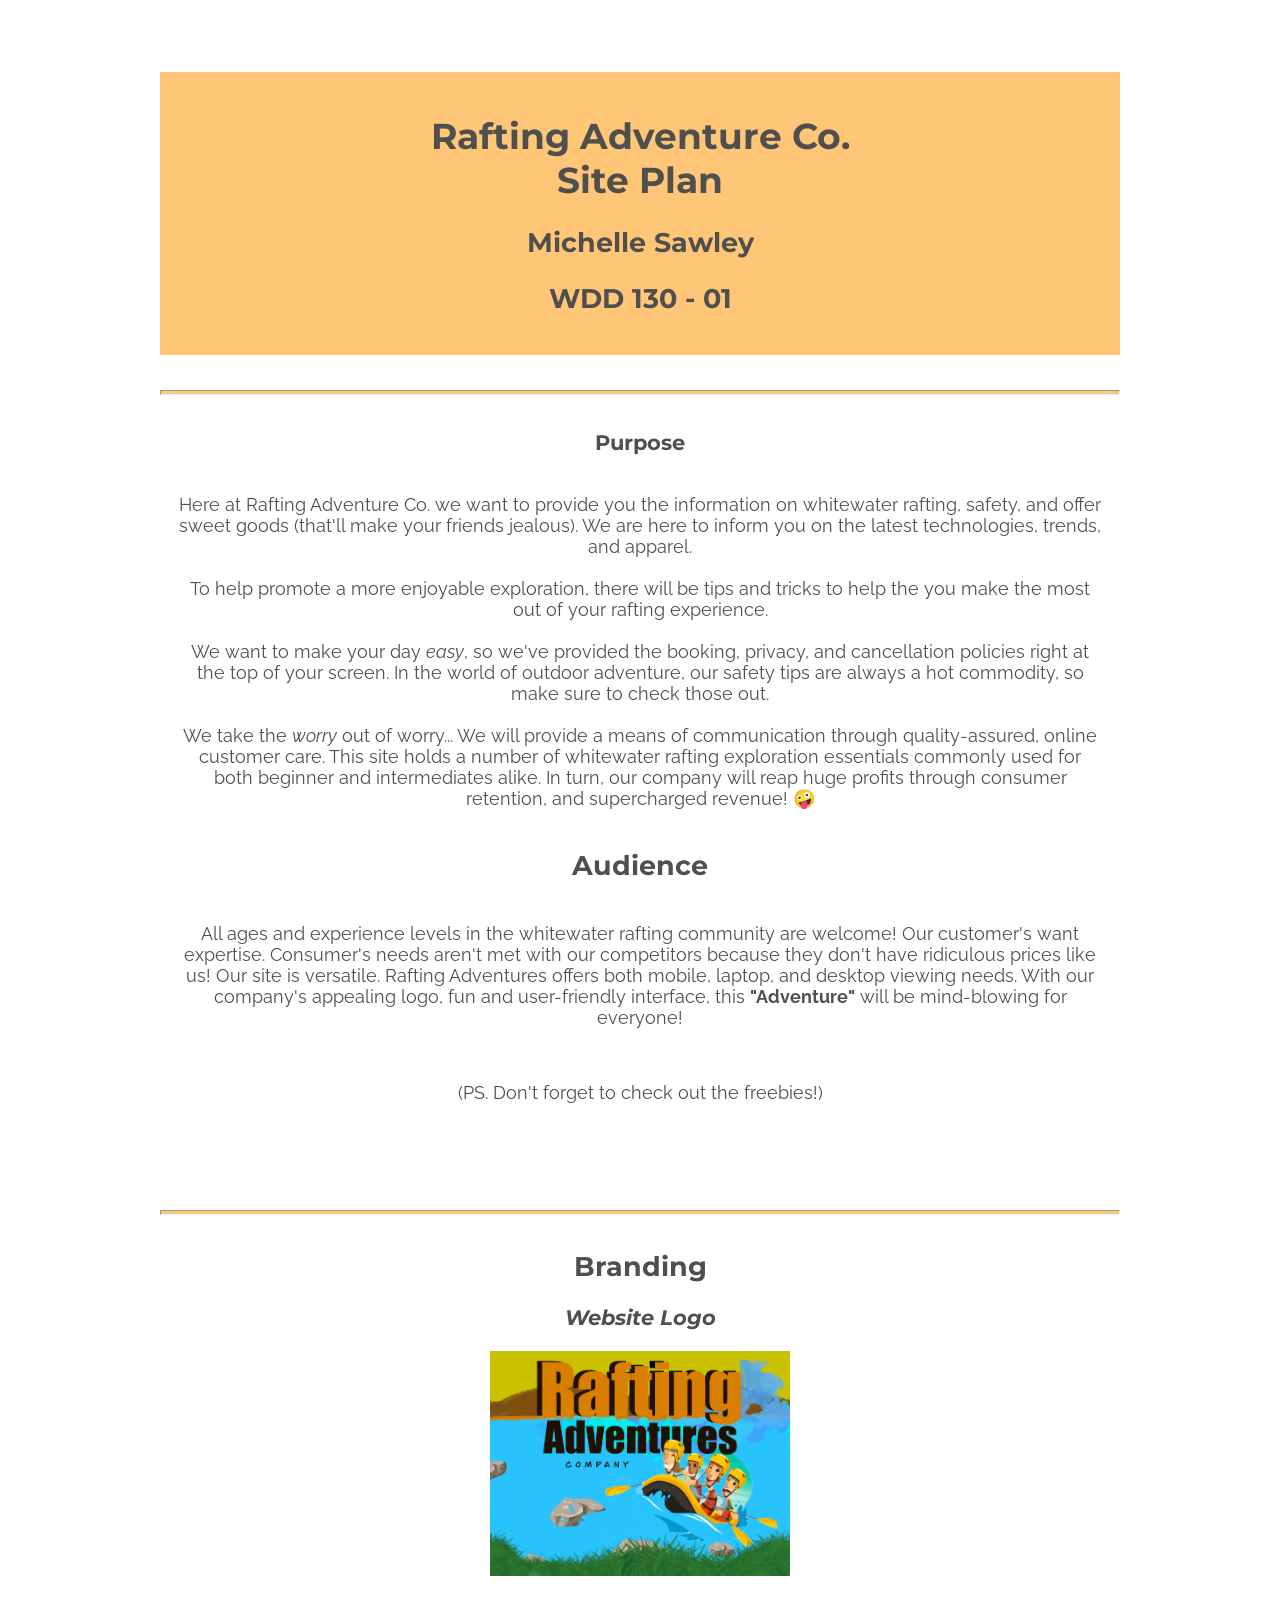
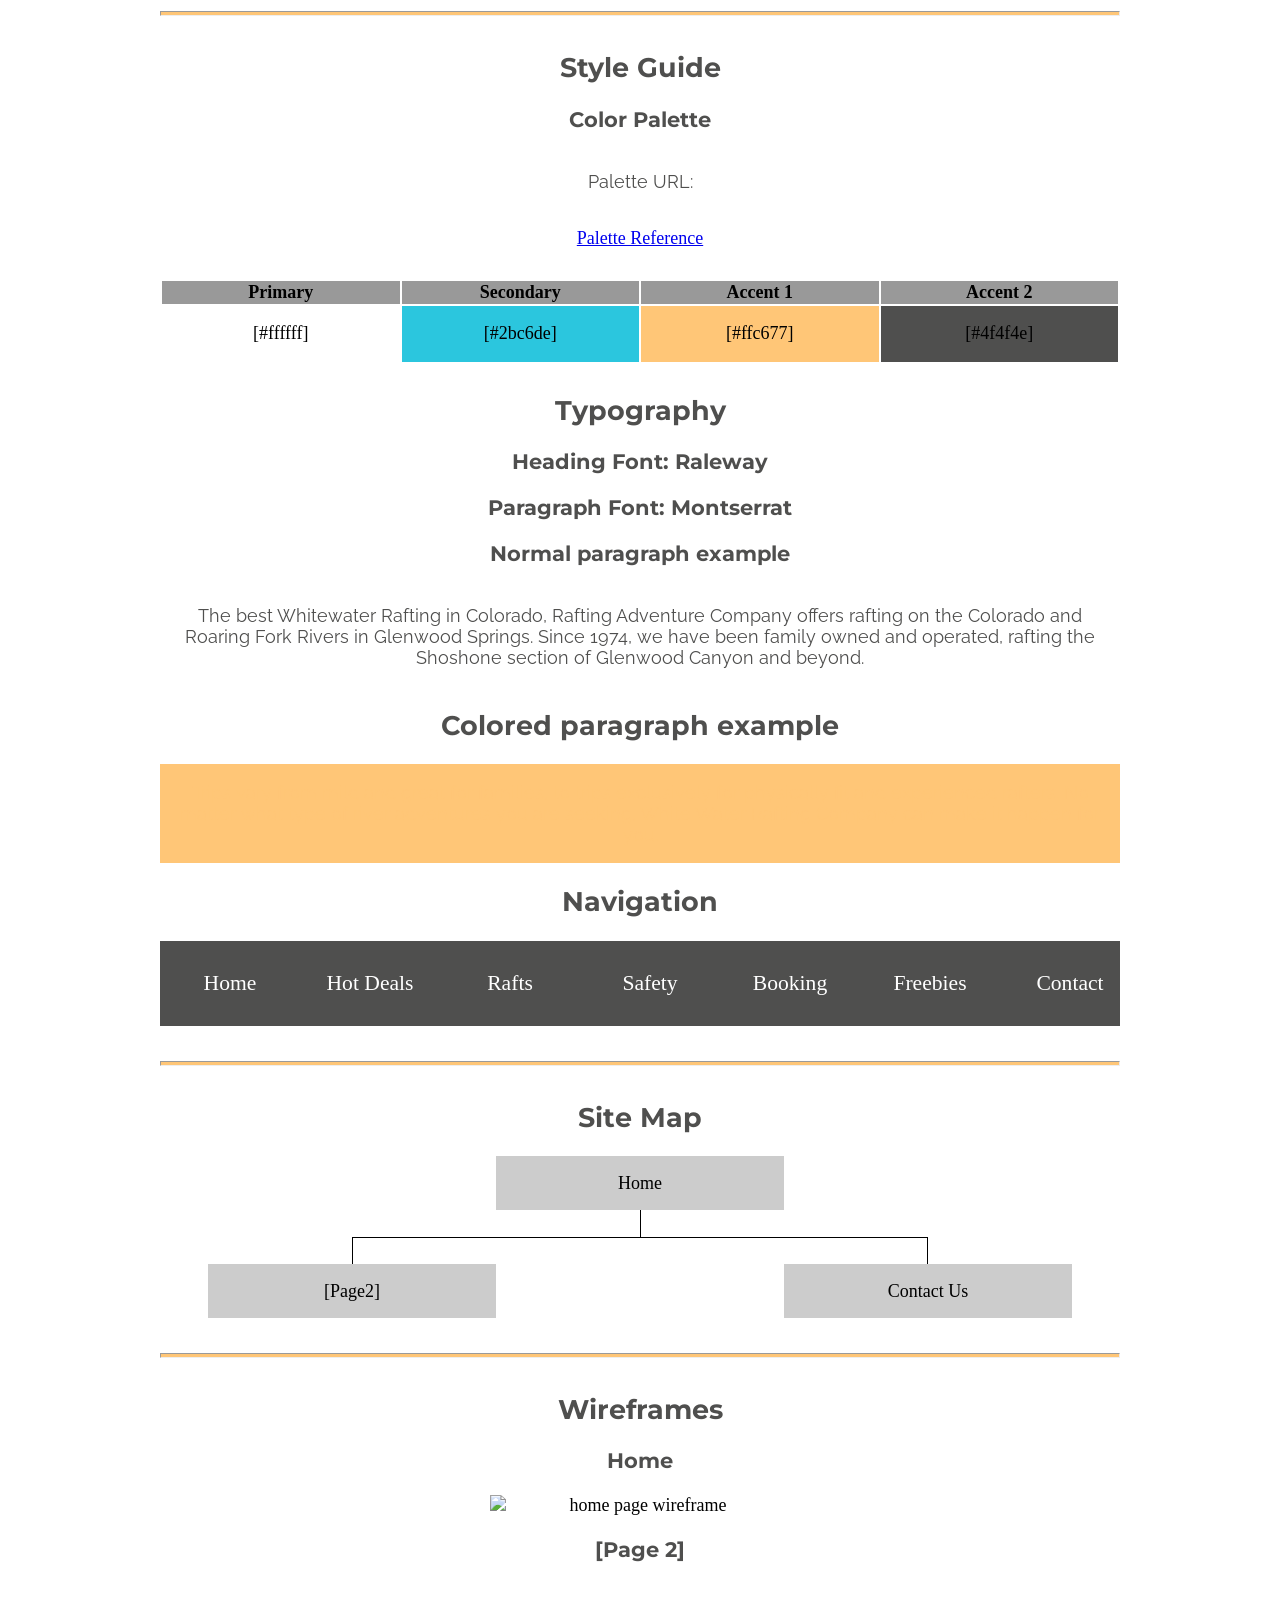
==== wdd130/index.html @ 9b43a825 "created new index.html" ====
<!-- Error 404 occured. I renamed file to 'index.html' 
Added new link for .css file to see if the images would show up.  -->

<!DOCTYPE html>
<html lang="en-us"><head>
  <meta charset="utf-8"> 
  <title>Site Plan</title>
  <link type="text/css" rel="stylesheet" href="wwr/styles/site-plan-rafting.css">
  <link type="text/css" rel="stylesheet" href="site-plan-rafting.css">

<style>[id*='google_ads_iframe'],[id*='taboola-'],.taboolaHeight,.taboola-placeholder,#credential_picker_container,#credentials-picker-container,#credential_picker_iframe,[id*='google-one-tap-iframe'],#google-one-tap-popup-container,.google-one-tap-modal-div,#amp_floatingAdDiv,#ez-content-blocker-container,#notify-adblock{display:none!important;min-height:0!important;height:0!important;}</style></head>


<body>


  <header>
    <h1>Rafting Adventure Co.<br> Site Plan</h1>
    <h2>Michelle Sawley</h2>
    <h2>WDD 130 - 01</h2>
    <!-- In the header above, add the name of your site, your name and class number. For example if you are in section 3 you would put WDD 130-03 -->
  </header>
  <main>
    <!-- ------------------------Steps 2-5------------------------------ -->
    <hr>
    <h3>Purpose</h3>

   <p><!--start paragraph-->
    Here at Rafting Adventure Co. we want to provide you the information on whitewater rafting, safety, and offer sweet goods (that'll make your friends jealous). We are here to inform you on the latest technologies, trends, and apparel.<br><br>
   To help promote a more enjoyable exploration, there will be tips and tricks to help the you make the most out of your rafting experience.<br><br>
    We want to make your day <i>easy</i>, so we've provided the booking, privacy, and cancellation policies right at the top of your screen. In the world of outdoor adventure, our safety tips are always a hot commodity, so make sure to check those out. <br><br>
    We take the <i>worry</i> out of worry... We will provide a means of communication through quality-assured, online customer care. This site holds a number of whitewater rafting exploration essentials commonly used for both beginner and intermediates alike. In turn, our company will reap huge profits through consumer retention, and supercharged revenue! 🤪 </p>

    <h2>Audience</h2>


    <p>All ages and experience levels in the whitewater rafting community are welcome! Our customer's want expertise. Consumer's needs aren't met with our competitors because they don't have ridiculous prices like us! Our site is versatile. Rafting Adventures offers both mobile, laptop, and desktop viewing needs. With our company's appealing logo, fun and user-friendly interface, this <b>"Adventure"</b> will be mind-blowing for everyone!<br>
      <p>(PS. Don't forget to check out the freebies!)</p>
   </p><!--ending paragraph-->


    <hr>
    <h2>Branding</h2> 


        <h3><i>Website Logo</i></h3>
        <!-- Replace this with some sort of logo for your site.  A logo can be as simple as the name of your site in a nice font :) -->
        
        <img src="wwr/images/wdd130-brand-and-logo.png" alt="rafting-picture" width= >
  </div>

    <hr>
    <h2>Style Guide</h2> 

    <!-- ------------------------Steps 6-9------------------------------ -->

    <h3>Color Palette</h3>
    <!--  The colors you choose for a website are one of the most important decisions you will make. Follow the instructions on the activity in Canvas then return and replace the color codes below with the hex color codes (the 6 digit numbers that show at the bottom of each color) for the colors you have chosen below.  You should have at least 2 colors but do not have to fill in all 4 if you do not need them.  -->

    <!-- Copy and paste the URL to your finished palette below. Replace the href value that is there with yours. Make sure to paste it into both the href value and the content text of the <a> tag -->
    <p>Palette URL:</p>
    <a href ="https://coolors.co/ffffff-7ac8ff-ee9314-4f4f4e"> Palette Reference</a>
 
    <table class="colors">
      <tbody><tr>
        <th>Primary</th>
        <th>Secondary</th>
        <th>Accent 1</th>
        <th>Accent 2</th>




      </tr>
      <!-- Replace the numbers in the boxes below with your hex color codes. Then switch to the site-plan.css file and change your colors there as well. -->
      <tr>
        <td class="primary">[#ffffff]</td>
        <td class="secondary">[#2bc6de]</td>
        <td class="accent1">[#ffc677]</td>
        <td class="accent2">[#4f4f4e]</td>



      </tr>
    </tbody></table>

    <!-- ------------------------Steps 10-12------------------------------ -->

    <h2>Typography</h2>
    <!-- Choose a font for your paragraphs (body copy) and headlines. What font(s) have you chosen? Think also about which of your colors above you might use for background and font colors. -->

    <h3>
      Heading Font: Raleway

    </h3>
    <h3>
      Paragraph Font: Montserrat

    </h3>
    <h3>Normal paragraph example</h3>
    <p>
      The best Whitewater Rafting in Colorado, Rafting Adventure Company
      offers rafting on the Colorado and Roaring Fork Rivers in Glenwood
      Springs. Since 1974, we have been family owned and operated, rafting the
      Shoshone section of Glenwood Canyon and beyond.
    </p>
    <h2>Colored paragraph example</h2>
    <p class="colored">
      Trips vary from mild and great for families, to trips exclusively for
      physically fit and experienced rafters. No matter what type of river
      adventures you are seeking, White Water Rafting Company can make it
      happen for you.
    </p>

    <!-- ------------------------Step 13------------------------------ -->

    <h2>Navigation</h2>
    <!-- Think about how you want your navigation bar to look. In the site-plan.css file change the colors to your colors to get the look you desire. -->
    <nav>
      <a href="#">Home</a>
      <a href="#">Hot Deals</a>
      <a href="#">Rafts</a>
      <a href="#">Safety</a>
      <a href="#">Booking</a>
      <a href="#">Freebies</a>
      <a href="#">Contact</a>

    </nav>
    <hr>
    <h2>Site Map</h2>
    <div class="sitemap">
      <div class="sm-home">Home</div>
      <div class="sm-page2">
        [Page2]
        <!-- this page will have a name later -->
      </div>
      <div class="sm-page3">Contact Us</div>

      <div class="top">&nbsp;</div>
      <div class="left">&nbsp;</div>
      <div class="right">&nbsp;</div>
    </div>
    <hr>
    <h2>Wireframes</h2>
    <!-- Create an additional wireframe for your site. List it here below the Home page wireframe. -->

    <h3>Home</h3>

    <img src="https://byui-wdd.github.io/wdd130/rafting_images/wireframe_home.png" alt="home page wireframe">

    <h3>[Page 2]</h3>

    <!-- <img src="#" alt="page 2 wireframe"> -->
  </main>


</body>
</html>
---- wdd130/wwr/styles/site-plan-rafting.css ----
/* trying to push... 1006pm*/



/* if you are using any Google fonts change the font names below to your fonts. 
Any spaces in your font name should be replaced with a +. 
Fonts are separated by a & */
@import url('https://fonts.googleapis.com/css2?family=Montserrat:wght@600&family=Raleway:wght@300&display=swap');

:root {
  /* change the values below to your colors from your palette */
  --primary-color: #ffffff   ;
  --secondary-color: #2bc6de ;
  --accent1-color: #ffc677;
  --accent2-color: #4f4f4e;

  /* change the values below to your chosen font(s) */
  --heading-font: Montserrat, monospace;
  --paragraph-font: Raleway, monospace;

  /* these colors below should be chosen from among your palette colors above */
  --headline-color-on-white: #4f4f4e;  /* headlines on a white background */ 
  --headline-color-on-color: #4f4f4e; /* headlines on a colored background */ 
  --paragraph-color-on-white: #4f4f4e; /* paragraph text on a white background */ 
  --paragraph-color-on-color: #ffc677; /* paragraph text on a colored background */ 
  --paragraph-background-color: #ffc677  ;
  --nav-link-color: #ffffff;
  --nav-background-color: #4f4f4e;
  --nav-hover-link-color: #ffffff;
  --nav-hover-background-color: #2bc6de;

  
}


/*  Look around below...but DON'T CHANGE ANYTHING! */

body {
  max-width: 960px;
  margin: 0 auto;
  padding: 4em;
  font-size: 18px;
  text-align: center;
}
img {
  display: block;
  margin: 0 auto;
  max-width: 300px;
}
h1, h2, h3, h4, h5, h6 {
  font-family: var(--heading-font);
  color: var(--headline-color-on-white);
}
h2 {
  text-align: center;
}
hr {
  height: 3px;
  margin: 35px 0;
  background: var(--accent1-color);
}
header {
  padding: 1em;
  text-align: center;
  color: var(--headline-color-on-color);
  background-color: var(--paragraph-background-color);
}
header > h1, header > h2 {
  color: var(--headline-color-on-color);
}
p {
  font-family: var(--paragraph-font);
  color: var(--paragraph-color-on-white);
  padding: 1em;
}
.colors {
  width: 100%;
  min-width: 350px;
  margin: 30px auto;
  text-align: center;
}
.colors th {
  background-color: #999;
}
.colors td{
  width: 25%;
  height: 3em;
}
.primary {
  background-color: var(--primary-color);
}
.secondary {
  background-color: var(--secondary-color);
}
.accent1 {
  background-color: var(--accent1-color);
}
.accent2{
  background-color: var(--accent2-color);
}
p.colored {
  background-color: var(--paragraph-background-color);
  color: var(--paragraph-color-on-color);
}
nav {
  background-color: var(--nav-background-color);
  line-height: 3em;
  text-align: center;
  font-size: 1.2em;
}
nav  {
  list-style-type: none;
  display: flex;
}
nav a {
  padding:1em;
  min-width: 120px;
  text-decoration: none;
  padding: 10px;
}
nav a:link, nav a:visited {
  color: var(--nav-link-color);
}
nav a:hover {
  color: var(--nav-hover-link-color);
  background-color: var(--nav-hover-background-color);
}
.sitemap {
  display: grid;
  justify-content: center;

  grid-template-columns: repeat(6, 15%);
  grid-template-rows: 3em 1.5em 1.5em 3em;
  grid-template-areas: ". . home home . ."
    ". . . top . ."
    ". left left right right ."
    "page2 page2 . . page3 page3";
}
.sitemap > div {
  text-align: center;
}
.sm-home {
  grid-area: home;
  background-color: #ccc;
  line-height: 3em;
}
.sm-page2 {
  grid-area: page2;
  background-color: #ccc;
  line-height: 3em;
}
.sm-page3 {
  grid-area: page3;
  background-color: #ccc;
  line-height: 3em;
}
.top {
  grid-area: top;
  border-left: 1px solid;
}
.left {
  grid-area: left;
  border-top: 1px solid;
  border-left: 1px solid;
}
.right {
  grid-area: right;
  border-top: 1px solid;
  border-right: 1px solid;
}
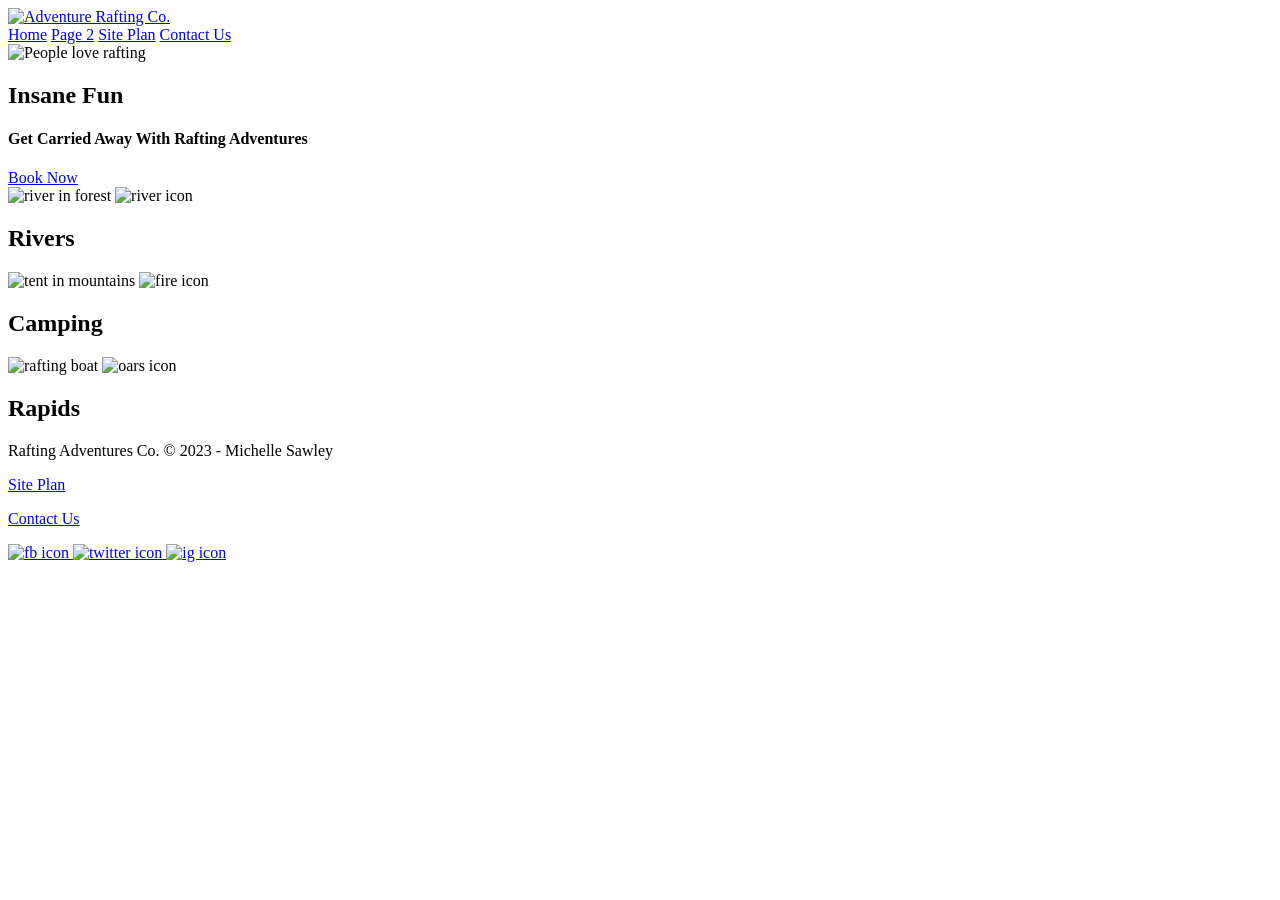
==== commit 18c9f77a: "moved wwr index file to root and out of wwr folder" ====
--- a/wdd130/index.html
+++ b/wdd130/index.html
@@ -1,159 +1,134 @@
-<!-- Error 404 occured. I renamed file to 'index.html' 
-Added new link for .css file to see if the images would show up.  -->
+<!-- HOME PAGE revised
+Validated 100% accuracy -->
+
 
 <!DOCTYPE html>
-<html lang="en-us"><head>
-  <meta charset="utf-8"> 
-  <title>Site Plan</title>
-  <link type="text/css" rel="stylesheet" href="wwr/styles/site-plan-rafting.css">
-  <link type="text/css" rel="stylesheet" href="site-plan-rafting.css">
+<html lang="en">
+<head>
+    <meta charset="UTF-8">
+    <meta http-equiv="X-UA-Compatible" content="IE=edge">
+    <meta name="viewport" content="width=device-width, initial-scale=1.0">
+    <title>Rafting Adventures Co. | Home </title>
+</head>
 
-<style>[id*='google_ads_iframe'],[id*='taboola-'],.taboolaHeight,.taboola-placeholder,#credential_picker_container,#credentials-picker-container,#credential_picker_iframe,[id*='google-one-tap-iframe'],#google-one-tap-popup-container,.google-one-tap-modal-div,#amp_floatingAdDiv,#ez-content-blocker-container,#notify-adblock{display:none!important;min-height:0!important;height:0!important;}</style></head>
+
+ 
 
 
 <body>
+    <header> <!-- Your main brand/logo image will go here. When the user clicks on it, it will take them home.-->
+        <a id="logo_link" href="index.html">
+            <img class="logo" src="images/wdd130-brand-and-logo-734kb.png" alt="Adventure Rafting Co.">
+        </a>
+        <nav>
+            <a href="index.html">Home</a>
+            <a href="#">Page 2</a>
+            <a href="site-plan-rafting.html">Site Plan</a>
+            <a href="contact-us.html">Contact Us</a> <!--it will say "contactus.html". 
+                    Be sure to keep this as the last navigational link-->
+        </nav>
+    </header> 
+    
 
 
-  <header>
-    <h1>Rafting Adventure Co.<br> Site Plan</h1>
-    <h2>Michelle Sawley</h2>
-    <h2>WDD 130 - 01</h2>
-    <!-- In the header above, add the name of your site, your name and class number. For example if you are in section 3 you would put WDD 130-03 -->
-  </header>
-  <main>
-    <!-- ------------------------Steps 2-5------------------------------ -->
-    <hr>
-    <h3>Purpose</h3>
 
-   <p><!--start paragraph-->
-    Here at Rafting Adventure Co. we want to provide you the information on whitewater rafting, safety, and offer sweet goods (that'll make your friends jealous). We are here to inform you on the latest technologies, trends, and apparel.<br><br>
-   To help promote a more enjoyable exploration, there will be tips and tricks to help the you make the most out of your rafting experience.<br><br>
-    We want to make your day <i>easy</i>, so we've provided the booking, privacy, and cancellation policies right at the top of your screen. In the world of outdoor adventure, our safety tips are always a hot commodity, so make sure to check those out. <br><br>
-    We take the <i>worry</i> out of worry... We will provide a means of communication through quality-assured, online customer care. This site holds a number of whitewater rafting exploration essentials commonly used for both beginner and intermediates alike. In turn, our company will reap huge profits through consumer retention, and supercharged revenue! 🤪 </p>
+     <!--Pt 5 - HERO / PICTURE SECTION-->
+    <!-- Hero image = To welcome visitors with a first glimpse of the company or organization. 
+            It is something unique to the homepage and will not be repeated in subsequent pages.
+        
+            Keep it separate from the main section so you may more easily apply CSS to it later. <div> will be the hero tag. -->
+            <div id="hero">
+                <div id="hero-box">
+                    <img id="hero-img" src="images/hero.png" alt="People love rafting">
+                </div>
 
-    <h2>Audience</h2>
+                <section id="hero-msg">
+                    <h1 class="home-title">Insane Fun</h1>
+                    <h4>Get Carried Away With Rafting Adventures </h4>
+                    <div class='button-box'>
+                        <a class='book' href="contactus.html">Book Now</a>
+                    </div>
+                </section>
 
-
-    <p>All ages and experience levels in the whitewater rafting community are welcome! Our customer's want expertise. Consumer's needs aren't met with our competitors because they don't have ridiculous prices like us! Our site is versatile. Rafting Adventures offers both mobile, laptop, and desktop viewing needs. With our company's appealing logo, fun and user-friendly interface, this <b>"Adventure"</b> will be mind-blowing for everyone!<br>
-      <p>(PS. Don't forget to check out the freebies!)</p>
-   </p><!--ending paragraph-->
-
-
-    <hr>
-    <h2>Branding</h2> 
-
-
-        <h3><i>Website Logo</i></h3>
-        <!-- Replace this with some sort of logo for your site.  A logo can be as simple as the name of your site in a nice font :) -->
+            </div>
         
-        <img src="wwr/images/wdd130-brand-and-logo.png" alt="rafting-picture" width= >
-  </div>
-
-    <hr>
-    <h2>Style Guide</h2> 
-
-    <!-- ------------------------Steps 6-9------------------------------ -->
-
-    <h3>Color Palette</h3>
-    <!--  The colors you choose for a website are one of the most important decisions you will make. Follow the instructions on the activity in Canvas then return and replace the color codes below with the hex color codes (the 6 digit numbers that show at the bottom of each color) for the colors you have chosen below.  You should have at least 2 colors but do not have to fill in all 4 if you do not need them.  -->
-
-    <!-- Copy and paste the URL to your finished palette below. Replace the href value that is there with yours. Make sure to paste it into both the href value and the content text of the <a> tag -->
-    <p>Palette URL:</p>
-    <a href ="https://coolors.co/ffffff-7ac8ff-ee9314-4f4f4e"> Palette Reference</a>
- 
-    <table class="colors">
-      <tbody><tr>
-        <th>Primary</th>
-        <th>Secondary</th>
-        <th>Accent 1</th>
-        <th>Accent 2</th>
 
 
 
 
-      </tr>
-      <!-- Replace the numbers in the boxes below with your hex color codes. Then switch to the site-plan.css file and change your colors there as well. -->
-      <tr>
-        <td class="primary">[#ffffff]</td>
-        <td class="secondary">[#2bc6de]</td>
-        <td class="accent1">[#ffc677]</td>
-        <td class="accent2">[#4f4f4e]</td>
+
+     <!--Pt 6 - MAIN ELEMENT SECTION / main section provides meat-and-potatoe content - differing between pages: -->
+     <main class="home-grid">
+        <section class="rivers-card">
+            <img class="card-img" src="images/rivers.jpeg" alt="river in forest">
+            <img class="icon" src="images/river_icon.png" alt="river icon">
+            <h2>Rivers</h2>
+        </section>
+
+
+        <section class="camping-card">
+            <img class="card-img" src="images/camping.jpeg" alt="tent in mountains">
+            <img class="icon" src="images/fire_icon.png" alt="fire icon">
+            <h2>Camping</h2>
+        </section>
+
+
+        <section class="rapids-card">
+            <img class="card-img" src="images/rapids.jpeg" alt="rafting boat">
+            <img class="icon" src="images/oars.png" alt="oars icon">
+            <h2>Rapids</h2>
+        </section>
+    </main>
+    
 
 
 
-      </tr>
-    </tbody></table>
 
-    <!-- ------------------------Steps 10-12------------------------------ -->
+    <!--Pt 7 - FOOTER CONTAINER SECTION-->
+        <footer>
+            <!--first paragraph-->
+            <p>
+                Rafting Adventures Co. &copy; 2023 - Michelle Sawley    
+            </p>
+            <!--second paragraph-->
+            <p>
+                <a href="site-plan-rafting.html">
+                    Site Plan
+                </a>
+            </p>
+            <!--third paragraph-->
+            <p>
+                <a href="contact-us.html">Contact Us</a>
+            </p>
 
-    <h2>Typography</h2>
-    <!-- Choose a font for your paragraphs (body copy) and headlines. What font(s) have you chosen? Think also about which of your colors above you might use for background and font colors. -->
 
-    <h3>
-      Heading Font: Raleway
 
-    </h3>
-    <h3>
-      Paragraph Font: Montserrat
 
-    </h3>
-    <h3>Normal paragraph example</h3>
-    <p>
-      The best Whitewater Rafting in Colorado, Rafting Adventure Company
-      offers rafting on the Colorado and Roaring Fork Rivers in Glenwood
-      Springs. Since 1974, we have been family owned and operated, rafting the
-      Shoshone section of Glenwood Canyon and beyond.
-    </p>
-    <h2>Colored paragraph example</h2>
-    <p class="colored">
-      Trips vary from mild and great for families, to trips exclusively for
-      physically fit and experienced rafters. No matter what type of river
-      adventures you are seeking, White Water Rafting Company can make it
-      happen for you.
-    </p>
+            <!--DIV SOCIAL MEDIA SECTION: -->
+            <div class="social">
+            <!--first url-->
+                <a href="http://www.facebook.com/">
+                    <img src="images/facebook.png" alt="fb icon">
+                </a>
+            <!--second url-->
+                <a href="http://www.twitter.com/">
+                    <img src="images/twitter.png" alt="twitter icon">
+                </a>
+            <!--third url-->
+                <a href="http://www.instagram.com/">
+                    <img src="images/instagram.png" alt="ig icon">
+                </a>
+            </div>
 
-    <!-- ------------------------Step 13------------------------------ -->
 
-    <h2>Navigation</h2>
-    <!-- Think about how you want your navigation bar to look. In the site-plan.css file change the colors to your colors to get the look you desire. -->
-    <nav>
-      <a href="#">Home</a>
-      <a href="#">Hot Deals</a>
-      <a href="#">Rafts</a>
-      <a href="#">Safety</a>
-      <a href="#">Booking</a>
-      <a href="#">Freebies</a>
-      <a href="#">Contact</a>
 
-    </nav>
-    <hr>
-    <h2>Site Map</h2>
-    <div class="sitemap">
-      <div class="sm-home">Home</div>
-      <div class="sm-page2">
-        [Page2]
-        <!-- this page will have a name later -->
-      </div>
-      <div class="sm-page3">Contact Us</div>
 
-      <div class="top">&nbsp;</div>
-      <div class="left">&nbsp;</div>
-      <div class="right">&nbsp;</div>
-    </div>
-    <hr>
-    <h2>Wireframes</h2>
-    <!-- Create an additional wireframe for your site. List it here below the Home page wireframe. -->
 
-    <h3>Home</h3>
-
-    <img src="https://byui-wdd.github.io/wdd130/rafting_images/wireframe_home.png" alt="home page wireframe">
-
-    <h3>[Page 2]</h3>
-
-    <!-- <img src="#" alt="page 2 wireframe"> -->
-  </main>
+        </footer>
 
 
 </body>
+
+
+
 </html>
-
